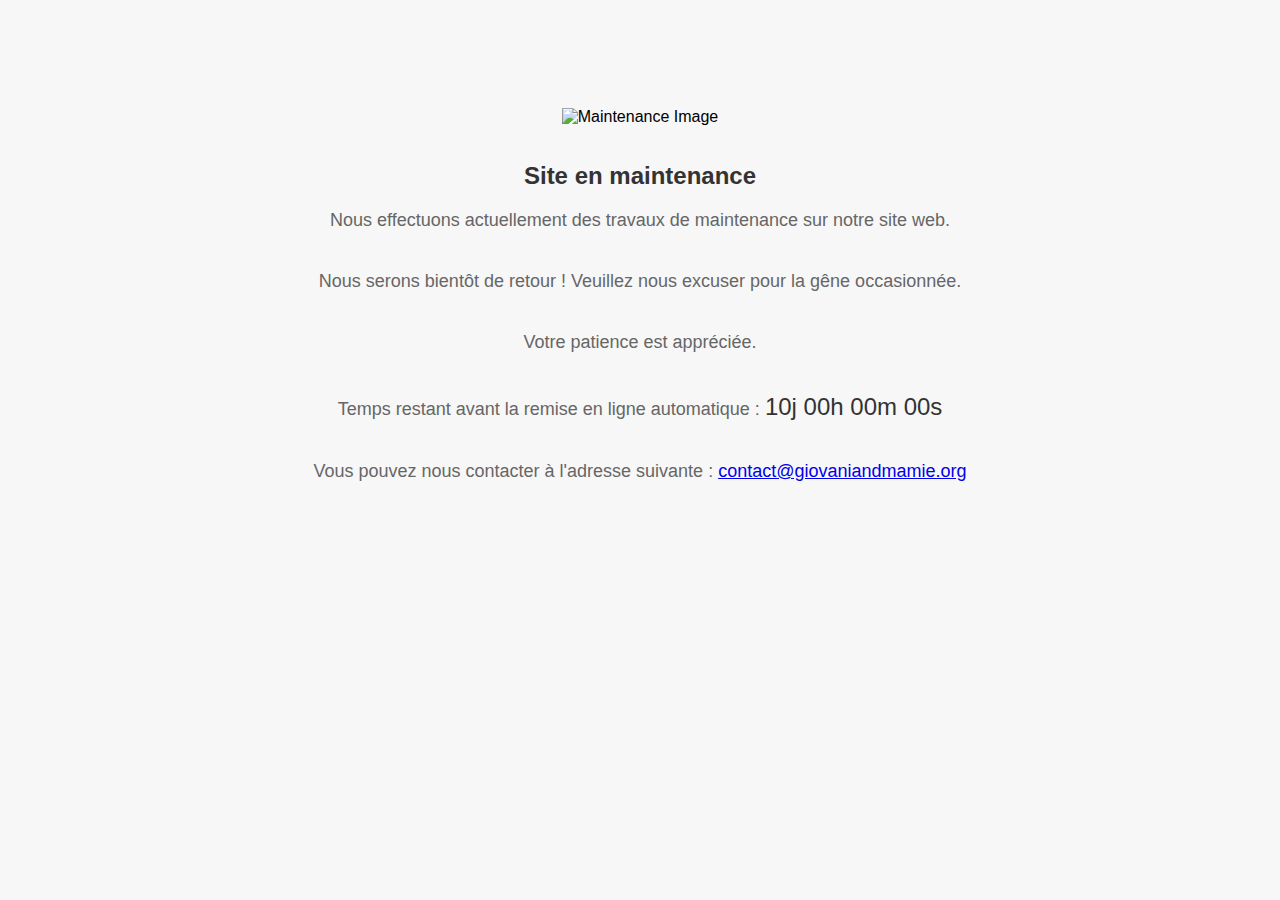
==== index.html @ d33c9c62 "Add files via upload" ====
<!DOCTYPE html>
<html>
<head>
    <title>Site en maintenance</title>
    <style>
        body {
            font-family: Arial, sans-serif;
            background-color: #F7F7F7;
            text-align: center;
            padding: 100px;
        }

        h1 {
            font-size: 24px;
            color: #333333;
            margin-bottom: 20px;
        }

        p {
            font-size: 18px;
            color: #666666;
            margin-bottom: 40px;
        }

        .countdown {
            font-size: 24px;
            color: #333333;
            margin-bottom: 40px;
        }

        img {
            width: 200px;
            height: auto;
            margin-bottom: 20px;
        }
    </style>
    <script>
        // Compte à rebours (en secondes) pour la remise en ligne automatique
        var countdownSeconds = 3600; // 1 heure (ajustez la durée en fonction de vos besoins)

        // Fonction pour mettre à jour le compte à rebours
        function updateCountdown() {
            var countdownElement = document.getElementById('countdown');
            var countdownSeconds = 10 * 86400; // 10 jours = 10 * 86400 secondes
            var days, hours, minutes, seconds;

            function formatTime(time) {
                return time < 10 ? '0' + time : time;
            }

            function updateTimer() {
                days = Math.floor(countdownSeconds / 86400); // 1 jour = 86400 secondes
                hours = Math.floor((countdownSeconds % 86400) / 3600);
                minutes = Math.floor((countdownSeconds % 3600) / 60);
                seconds = countdownSeconds % 60;

                countdownElement.innerHTML = formatTime(days) + 'j ' + formatTime(hours) + 'h ' + formatTime(minutes) + 'm ' + formatTime(seconds) + 's';
            }

            updateTimer();

            var countdownInterval = setInterval(function () {
                countdownSeconds--;

                if (countdownSeconds < 0) {
                    clearInterval(countdownInterval);
                    // Mettre ici la logique pour rétablir le site en ligne
                    // Par exemple, rediriger vers la page d'accueil
                    window.location.href = 'index.html';
                } else {
                    updateTimer();
                }
            }, 1000);
        }

        // Démarrer le compte à rebours au chargement de la page
        window.onload = function() {
            updateCountdown();
        };
    </script>
</head>
<body>
    <img src="logo-removebg-preview.png" alt="Maintenance Image">
    <h1>Site en maintenance</h1>
    <p>Nous effectuons actuellement des travaux de maintenance sur notre site web.</p>
    <p>Nous serons bientôt de retour ! Veuillez nous excuser pour la gêne occasionnée.</p>
    <p>Votre patience est appréciée.</p>
    <p>Temps restant avant la remise en ligne automatique : <span id="countdown" class="countdown"></span></p>
    <p>Vous pouvez nous contacter à l'adresse suivante : <a href="mailto:contact@example.com">contact@giovaniandmamie.org</a></p>
</body>
</html>
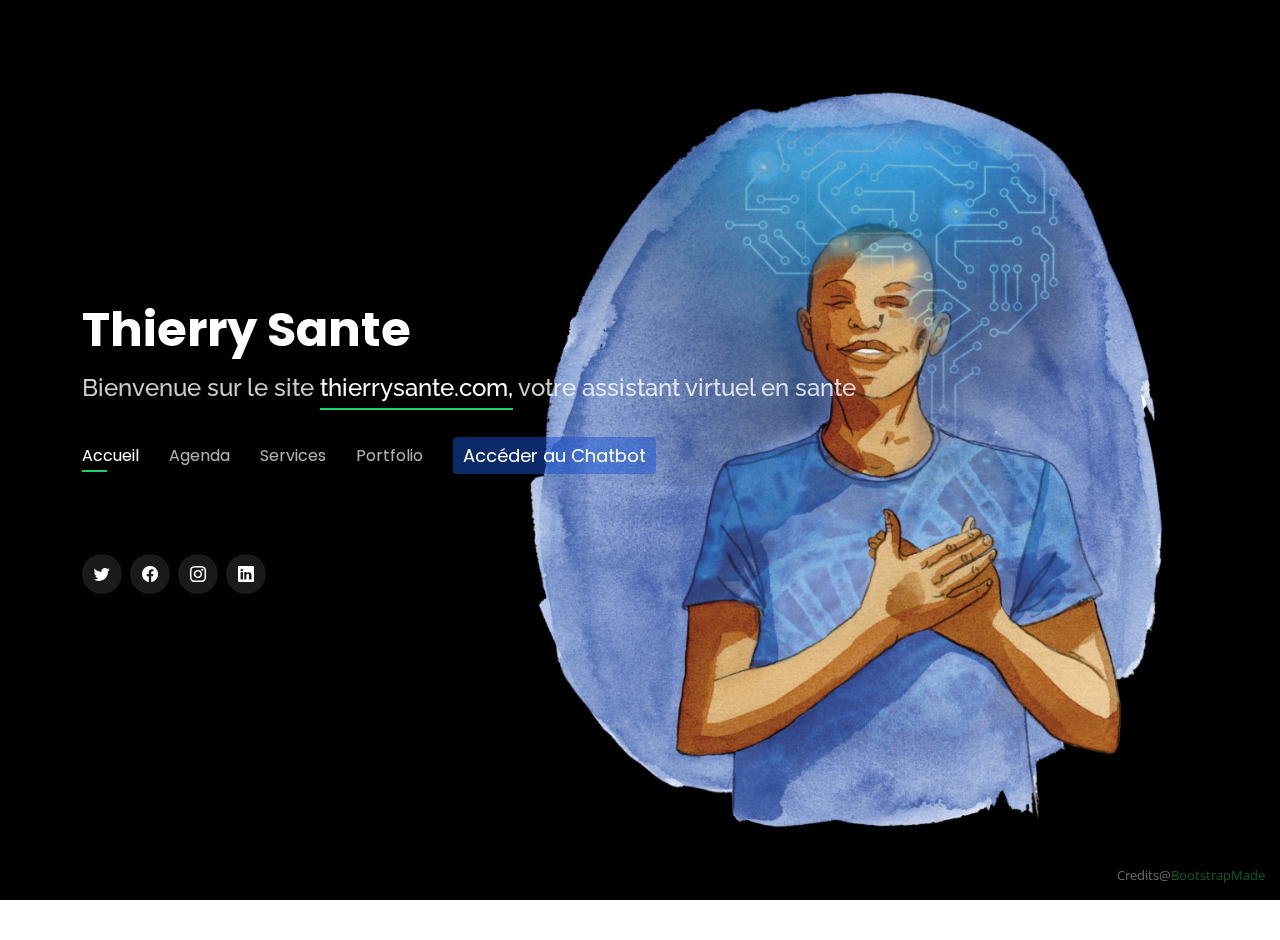
==== commit fba78e90: "Update index.html" ====
--- a/index.html
+++ b/index.html
@@ -1,91 +1,399 @@
 <!DOCTYPE html>
-<html>
+<html lang="fr">
+
 <head>
-    <title>Site en maintenance</title>
-    <style>
-        body {
-            font-family: Arial, sans-serif;
-            background-color: #F7F7F7;
-            text-align: center;
-            padding: 100px;
-        }
-
-        h1 {
-            font-size: 24px;
-            color: #333333;
-            margin-bottom: 20px;
-        }
-
-        p {
-            font-size: 18px;
-            color: #666666;
-            margin-bottom: 40px;
-        }
-
-        .countdown {
-            font-size: 24px;
-            color: #333333;
-            margin-bottom: 40px;
-        }
-
-        img {
-            width: 200px;
-            height: auto;
-            margin-bottom: 20px;
-        }
-    </style>
-    <script>
-        // Compte à rebours (en secondes) pour la remise en ligne automatique
-        var countdownSeconds = 3600; // 1 heure (ajustez la durée en fonction de vos besoins)
-
-        // Fonction pour mettre à jour le compte à rebours
-        function updateCountdown() {
-            var countdownElement = document.getElementById('countdown');
-            var countdownSeconds = 10 * 86400; // 10 jours = 10 * 86400 secondes
-            var days, hours, minutes, seconds;
-
-            function formatTime(time) {
-                return time < 10 ? '0' + time : time;
-            }
-
-            function updateTimer() {
-                days = Math.floor(countdownSeconds / 86400); // 1 jour = 86400 secondes
-                hours = Math.floor((countdownSeconds % 86400) / 3600);
-                minutes = Math.floor((countdownSeconds % 3600) / 60);
-                seconds = countdownSeconds % 60;
-
-                countdownElement.innerHTML = formatTime(days) + 'j ' + formatTime(hours) + 'h ' + formatTime(minutes) + 'm ' + formatTime(seconds) + 's';
-            }
-
-            updateTimer();
-
-            var countdownInterval = setInterval(function () {
-                countdownSeconds--;
-
-                if (countdownSeconds < 0) {
-                    clearInterval(countdownInterval);
-                    // Mettre ici la logique pour rétablir le site en ligne
-                    // Par exemple, rediriger vers la page d'accueil
-                    window.location.href = 'index.html';
-                } else {
-                    updateTimer();
-                }
-            }, 1000);
-        }
-
-        // Démarrer le compte à rebours au chargement de la page
-        window.onload = function() {
-            updateCountdown();
-        };
-    </script>
+  <meta charset="utf-8">
+  <meta content="width=device-width, initial-scale=1.0" name="viewport">
+
+  <title>ThierrySante - Accueil</title>
+  <meta content="" name="description">
+  <meta content="" name="keywords">
+
+  <!-- Favicons -->
+  <link href="assets/img/favicon_icon.png" rel="icon">
+  <link href="assets/img/apple-touch-icon.png" rel="apple-touch-icon">
+
+  <!-- Google Fonts -->
+  <link href="https://fonts.googleapis.com/css?family=Open+Sans:300,300i,400,400i,600,600i,700,700i|Raleway:300,300i,400,400i,500,500i,600,600i,700,700i|Poppins:300,300i,400,400i,500,500i,600,600i,700,700i" rel="stylesheet">
+
+  <!-- Vendor CSS Files -->
+  <link href="assets/vendor/bootstrap/css/bootstrap.min.css" rel="stylesheet">
+  <link href="assets/vendor/bootstrap-icons/bootstrap-icons.css" rel="stylesheet">
+  <link href="assets/vendor/boxicons/css/boxicons.min.css" rel="stylesheet">
+  <link href="assets/vendor/glightbox/css/glightbox.min.css" rel="stylesheet">
+  <link href="assets/vendor/remixicon/remixicon.css" rel="stylesheet">
+  <link href="assets/vendor/swiper/swiper-bundle.min.css" rel="stylesheet">
+
+  <!-- Template Main CSS File -->
+  <link href="assets/css/style.css" rel="stylesheet">
+
+  <!-- =======================================================
+  * Template Name: Personal
+  * Updated: May 30 2023 with Bootstrap v5.3.0
+  * Template URL: https://bootstrapmade.com/personal-free-resume-bootstrap-template/
+  * Author: BootstrapMade.com
+  * License: https://bootstrapmade.com/license/
+  ======================================================== -->
 </head>
+
 <body>
-    <img src="logo-removebg-preview.png" alt="Maintenance Image">
-    <h1>Site en maintenance</h1>
-    <p>Nous effectuons actuellement des travaux de maintenance sur notre site web.</p>
-    <p>Nous serons bientôt de retour ! Veuillez nous excuser pour la gêne occasionnée.</p>
-    <p>Votre patience est appréciée.</p>
-    <p>Temps restant avant la remise en ligne automatique : <span id="countdown" class="countdown"></span></p>
-    <p>Vous pouvez nous contacter à l'adresse suivante : <a href="mailto:contact@example.com">contact@giovaniandmamie.org</a></p>
+
+  <!-- ======= Header ======= -->
+  <header id="header">
+    <div class="container">
+
+      <h1><a href="index.html">Thierry Sante</a></h1>
+      <!-- Uncomment below if you prefer to use an image logo -->
+      <!-- <a href="index.html" class="mr-auto"><img src="assets/img/logo.png" alt="" class="img-fluid"></a> -->
+      <h2>Bienvenue sur le site <span>thierrysante.com,</span> votre assistant virtuel en sante</h2>
+
+      <nav id="navbar" class="navbar">
+        <ul>
+          <li><a class="nav-link active" href="#header">Accueil</a></li>
+          <li><a class="nav-link" href="#resume">Agenda</a></li>
+          <li><a class="nav-link" href="#services">Services</a></li>
+          <li><a class="nav-link" href="#portfolio">Portfolio</a></li>
+          <li><a class="nav-link" href="#contact" style="display: inline-block;padding: 5px 10px;
+          background-color: #1853d27e;color: #fff;text-decoration: none;border-radius: 4px;
+          transition: background-color 0.3s;font-size: 18px;margin-top: 60;">Accéder au Chatbot</a></li>
+        </ul>
+        <i class="bi bi-list mobile-nav-toggle"></i>
+      </nav><!-- .navbar -->
+
+      <div class="social-links">
+        <a href="#" class="twitter"><i class="bi bi-twitter"></i></a>
+        <a href="#" class="facebook"><i class="bi bi-facebook"></i></a>
+        <a href="#" class="instagram"><i class="bi bi-instagram"></i></a>
+        <a href="#" class="linkedin"><i class="bi bi-linkedin"></i></a>
+      </div>
+
+    </div>
+  </header><!-- End Header -->
+  <!-- ======= Resume Section ======= -->
+  <section id="resume" class="resume">
+    <div class="container">
+
+      <div class="section-title">
+        <h2>Agenda</h2>
+        <p>Evenements</p>
+      </div>
+
+      <div class="row">
+        <div class="col-lg-6">
+          <h3 class="resume-title">Journée internationale sur la drépanocytose</h3>
+          <div class="resume-item pb-0">
+            <h4>Hôpital A. Sice</h4>
+            <p><em>La drépranocytose, parlons-en #avec thierry</em></p>
+            <p>
+            <ul>
+              <li>Rôcher des âges, Pointe Noire</li>
+              <li>(242) 06 825 06 11</li>
+              <li>xyz@example.com</li>
+            </ul>
+            </p>
+          </div>
+
+          <h3 class="resume-title">Semaine de l'intelligence artificielle AI_Week CG</h3>
+          <div class="resume-item">
+            <h4>L'intelligence artificielle pour la santé</h4>
+            <h5>Septembre - 2022</h5>
+            <p><em>Hôtel Hilton, PN</em></p>
+            <p>Ateliers et formation</p>
+          </div>
+          <div class="resume-item">
+            <h4></h4>
+            <h5></h5>
+            <p><em></em></p>
+            <p></p>
+          </div>
+        </div>
+        <div class="col-lg-6">
+          <h3 class="resume-title"></h3>
+          <div class="resume-item">
+            <h4></h4>
+            <h5></h5>
+            <p><em> </em></p>
+            <p>
+            <ul>
+            </ul>
+            </p>
+          </div>
+          <div class="resume-item">
+            <h4></h4>
+            <h5></h5>
+            <p><em></em></p>
+            <p>
+            <ul>
+            </ul>
+            </p>
+          </div>
+        </div>
+      </div>
+
+    </div>
+  </section><!-- End Resume Section -->
+
+  <!-- ======= Services Section ======= -->
+  <section id="services" class="services">
+    <div class="container">
+
+      <div class="section-title">
+        <h2>Services</h2>
+        <p>Coming ...</p>
+      </div>
+
+      <div class="row">
+        <div class="col-lg-4 col-md-6 d-flex align-items-stretch">
+          <div class="icon-box">
+            <div class="icon"><i class="bx bxl-dribbble"></i></div>
+            <h4><a href="">Lorem Ipsum</a></h4>
+            <p>Voluptatum deleniti atque corrupti quos dolores et quas molestias excepturi</p>
+          </div>
+        </div>
+
+        <div class="col-lg-4 col-md-6 d-flex align-items-stretch mt-4 mt-md-0">
+          <div class="icon-box">
+            <div class="icon"><i class="bx bx-file"></i></div>
+            <h4><a href="">Sed ut perspiciatis</a></h4>
+            <p>Duis aute irure dolor in reprehenderit in voluptate velit esse cillum dolore</p>
+          </div>
+        </div>
+
+        <div class="col-lg-4 col-md-6 d-flex align-items-stretch mt-4 mt-lg-0">
+          <div class="icon-box">
+            <div class="icon"><i class="bx bx-tachometer"></i></div>
+            <h4><a href="">Magni Dolores</a></h4>
+            <p>Excepteur sint occaecat cupidatat non proident, sunt in culpa qui officia</p>
+          </div>
+        </div>
+
+        <div class="col-lg-4 col-md-6 d-flex align-items-stretch mt-4">
+          <div class="icon-box">
+            <div class="icon"><i class="bx bx-world"></i></div>
+            <h4><a href="">Nemo Enim</a></h4>
+            <p>At vero eos et accusamus et iusto odio dignissimos ducimus qui blanditiis</p>
+          </div>
+        </div>
+
+        <div class="col-lg-4 col-md-6 d-flex align-items-stretch mt-4">
+          <div class="icon-box">
+            <div class="icon"><i class="bx bx-slideshow"></i></div>
+            <h4><a href="">Dele cardo</a></h4>
+            <p>Quis consequatur saepe eligendi voluptatem consequatur dolor consequuntur</p>
+          </div>
+        </div>
+
+        <div class="col-lg-4 col-md-6 d-flex align-items-stretch mt-4">
+          <div class="icon-box">
+            <div class="icon"><i class="bx bx-arch"></i></div>
+            <h4><a href="">Divera don</a></h4>
+            <p>Modi nostrum vel laborum. Porro fugit error sit minus sapiente sit aspernatur</p>
+          </div>
+        </div>
+
+      </div>
+
+    </div>
+  </section><!-- End Services Section -->
+
+  <!-- ======= Portfolio Section ======= -->
+  <section id="portfolio" class="portfolio">
+    <div class="container">
+
+      <div class="section-title">
+        <h2>Portfolio</h2>
+        <p>Retour sur images</p>
+      </div>
+
+      <div class="row">
+        <div class="col-lg-12 d-flex justify-content-center">
+          <ul id="portfolio-flters">
+            <li data-filter="*" class="filter-active">All</li>
+            <li data-filter=".filter-app">AI Week</li>
+            <li data-filter=".filter-card">Journée de la drépanocytose</li>
+            <li data-filter=".filter-web">GMU Tour</li>
+          </ul>
+        </div>
+      </div>
+
+      <div class="row portfolio-container">
+
+        <div class="col-lg-4 col-md-6 portfolio-item filter-app">
+          <div class="portfolio-wrap">
+            <img src="assets/img/portfolio/_aiweek_Dr_Irène.jpg" class="img-fluid" alt="">
+            <div class="portfolio-info">
+              <h4>Dr. Irène ONDZOTTO</h4>
+              <p>AI_Week2022-OPENING</p>
+              <div class="portfolio-links">
+                <a href="assets/img/portfolio/portfolio-1.jpg" data-gallery="portfolioGallery" class="portfolio-lightbox" title="App 1"><i class="bx bx-plus"></i></a>
+                <a href="portfolio-details.html" data-gallery="portfolioDetailsGallery" data-glightbox="type: external" class="portfolio-details-lightbox" title="Portfolio Details"><i class="bx bx-link"></i></a>
+              </div>
+            </div>
+          </div>
+        </div>
+
+        <div class="col-lg-4 col-md-6 portfolio-item filter-web">
+          <div class="portfolio-wrap">
+            <img src="assets/img/portfolio/portfolio-2.jpg" class="img-fluid" alt="">
+            <div class="portfolio-info">
+              <h4>GMU 3</h4>
+              <p>GMU Tour</p>
+              <div class="portfolio-links">
+                <a href="assets/img/portfolio/portfolio-2.jpg" data-gallery="portfolioGallery" class="portfolio-lightbox" title="Web 3"><i class="bx bx-plus"></i></a>
+                <a href="portfolio-details.html" data-gallery="portfolioDetailsGallery" data-glightbox="type: external" class="portfolio-details-lightbox" title="Portfolio Details"><i class="bx bx-link"></i></a>
+              </div>
+            </div>
+          </div>
+        </div>
+
+        <div class="col-lg-4 col-md-6 portfolio-item filter-app">
+          <div class="portfolio-wrap">
+            <img src="assets/img/portfolio/_thierrydemo.JPG" class="img-fluid" alt="">
+            <div class="portfolio-info">
+              <h4>Dev Team Member</h4>
+              <p>AI_Week2022-ThierryBotDemo</p>
+              <div class="portfolio-links">
+                <a href="assets/img/portfolio/portfolio-3.jpg" data-gallery="portfolioGallery" class="portfolio-lightbox" title="App 2"><i class="bx bx-plus"></i></a>
+                <a href="portfolio-details.html" data-gallery="portfolioDetailsGallery" data-glightbox="type: external" class="portfolio-details-lightbox" title="Portfolio Details"><i class="bx bx-link"></i></a>
+              </div>
+            </div>
+          </div>
+        </div>
+
+        <div class="col-lg-4 col-md-6 portfolio-item filter-card">
+          <div class="portfolio-wrap">
+            <img src="assets/img/portfolio/portfolio-4.jpg" class="img-fluid" alt="">
+            <div class="portfolio-info">
+              <h4>Journée de la drépanocytose 2</h4>
+              <p>Journée de la drépanocytose</p>
+              <div class="portfolio-links">
+                <a href="assets/img/portfolio/portfolio-4.jpg" data-gallery="portfolioGallery" class="portfolio-lightbox" title="Card 2"><i class="bx bx-plus"></i></a>
+                <a href="portfolio-details.html" data-gallery="portfolioDetailsGallery" data-glightbox="type: external" class="portfolio-details-lightbox" title="Portfolio Details"><i class="bx bx-link"></i></a>
+              </div>
+            </div>
+          </div>
+        </div>
+
+        <div class="col-lg-4 col-md-6 portfolio-item filter-web">
+          <div class="portfolio-wrap">
+            <img src="assets/img/portfolio/portfolio-5.jpg" class="img-fluid" alt="">
+            <div class="portfolio-info">
+              <h4>GMU Tour 2</h4>
+              <p>GMU Tour</p>
+              <div class="portfolio-links">
+                <a href="assets/img/portfolio/portfolio-5.jpg" data-gallery="portfolioGallery" class="portfolio-lightbox" title="Web 2"><i class="bx bx-plus"></i></a>
+                <a href="portfolio-details.html" data-gallery="portfolioDetailsGallery" data-glightbox="type: external" class="portfolio-details-lightbox" title="Portfolio Details"><i class="bx bx-link"></i></a>
+              </div>
+            </div>
+          </div>
+        </div>
+
+        <div class="col-lg-4 col-md-6 portfolio-item filter-app">
+          <div class="portfolio-wrap">
+            <img src="assets/img/portfolio/_closedguest-picture.JPG" class="img-fluid" alt="">
+            <div class="portfolio-info">
+              <h4>Guests Picture</h4>
+              <p>AI_Week2022</p>
+              <div class="portfolio-links">
+                <a href="assets/img/portfolio/portfolio-6.jpg" data-gallery="portfolioGallery" class="portfolio-lightbox" title="App 3"><i class="bx bx-plus"></i></a>
+                <a href="portfolio-details.html" data-gallery="portfolioDetailsGallery" data-glightbox="type: external" class="portfolio-details-lightbox" title="Portfolio Details"><i class="bx bx-link"></i></a>
+              </div>
+            </div>
+          </div>
+        </div>
+
+        <div class="col-lg-4 col-md-6 portfolio-item filter-card">
+          <div class="portfolio-wrap">
+            <img src="assets/img/portfolio/portfolio-7.jpg" class="img-fluid" alt="">
+            <div class="portfolio-info">
+              <h4>Journée de la drépanocytose 1</h4>
+              <p>Journée de la drépanocytose</p>
+              <div class="portfolio-links">
+                <a href="assets/img/portfolio/portfolio-7.jpg" data-gallery="portfolioGallery" class="portfolio-lightbox" title="Card 1"><i class="bx bx-plus"></i></a>
+                <a href="portfolio-details.html" data-gallery="portfolioDetailsGallery" data-glightbox="type: external" class="portfolio-details-lightbox" title="Portfolio Details"><i class="bx bx-link"></i></a>
+              </div>
+            </div>
+          </div>
+        </div>
+
+        <div class="col-lg-4 col-md-6 portfolio-item filter-card">
+          <div class="portfolio-wrap">
+            <img src="assets/img/portfolio/portfolio-8.jpg" class="img-fluid" alt="">
+            <div class="portfolio-info">
+              <h4>Journée de la drépanocytose 3</h4>
+              <p>Journée de la drépanocytose</p>
+              <div class="portfolio-links">
+                <a href="assets/img/portfolio/portfolio-8.jpg" data-gallery="portfolioGallery" class="portfolio-lightbox" title="Card 3"><i class="bx bx-plus"></i></a>
+                <a href="portfolio-details.html" data-gallery="portfolioDetailsGallery" data-glightbox="type: external" class="portfolio-details-lightbox" title="Portfolio Details"><i class="bx bx-link"></i></a>
+              </div>
+            </div>
+          </div>
+        </div>
+
+        <div class="col-lg-4 col-md-6 portfolio-item filter-web">
+          <div class="portfolio-wrap">
+            <img src="assets/img/portfolio/portfolio-9.jpg" class="img-fluid" alt="">
+            <div class="portfolio-info">
+              <h4>GMU Tour 3</h4>
+              <p>GMU Tour</p>
+              <div class="portfolio-links">
+                <a href="assets/img/portfolio/portfolio-9.jpg" data-gallery="portfolioGallery" class="portfolio-lightbox" title="Web 3"><i class="bx bx-plus"></i></a>
+                <a href="portfolio-details.html" data-gallery="portfolioDetailsGallery" data-glightbox="type: external" class="portfolio-details-lightbox" title="Portfolio Details"><i class="bx bx-link"></i></a>
+              </div>
+            </div>
+          </div>
+        </div>
+
+      </div>
+
+    </div>
+  </section><!-- End Portfolio Section -->
+
+  <!-- ======= Contact Section ======= -->
+  <section id="contact" class="contact">
+    <div class="container">
+
+      <div class="section-title">
+        <h2>Thierry</h2>
+        <p>Posez vos questions au Chatbot</p>
+      </div>
+
+      <form action="/predict/" method="post" role="form" class="php-email-form mt-4">
+        <div class="form-group mt-3">
+          <form action="/predict/" method="POST" id="message-form">
+            <input type="text" id="message-input" placeholder="Entrez votre message" required>
+          </form>
+        </div>
+        <div class="text-center"><button type="submit" id="send-button">Envoyer</button></div>
+      </form>
+
+    </div>
+  </section><!-- End Contact Section -->
+
+  <div class="credits">
+    <!-- All the links in the footer should remain intact. -->
+    <!-- You can delete the links only if you purchased the pro version. -->
+    <!-- Licensing information: https://bootstrapmade.com/license/ -->
+    <!-- Purchase the pro version with working PHP/AJAX contact form: https://bootstrapmade.com/personal-free-resume-bootstrap-template/ -->
+    Credits@<a href="https://bootstrapmade.com/">BootstrapMade</a>
+  </div>
+  <footer>
+    <div class="container">
+        <p style="opacity: 0.30; text-align: left;">&copy; 2023 ThierrySante. version beta
+  </footer>
+
+  <!-- Vendor JS Files -->
+  <script src="assets/vendor/purecounter/purecounter_vanilla.js"></script>
+  <script src="assets/vendor/bootstrap/js/bootstrap.bundle.min.js"></script>
+  <script src="assets/vendor/glightbox/js/glightbox.min.js"></script>
+  <script src="assets/vendor/isotope-layout/isotope.pkgd.min.js"></script>
+  <script src="assets/vendor/swiper/swiper-bundle.min.js"></script>
+  <script src="assets/vendor/waypoints/noframework.waypoints.js"></script>
+  <script src="assets/vendor/php-email-form/validate.js"></script>
+
+  <!-- Template Main JS File -->
+  <script src="assets/js/main.js"></script>
+
 </body>
+
 </html>
